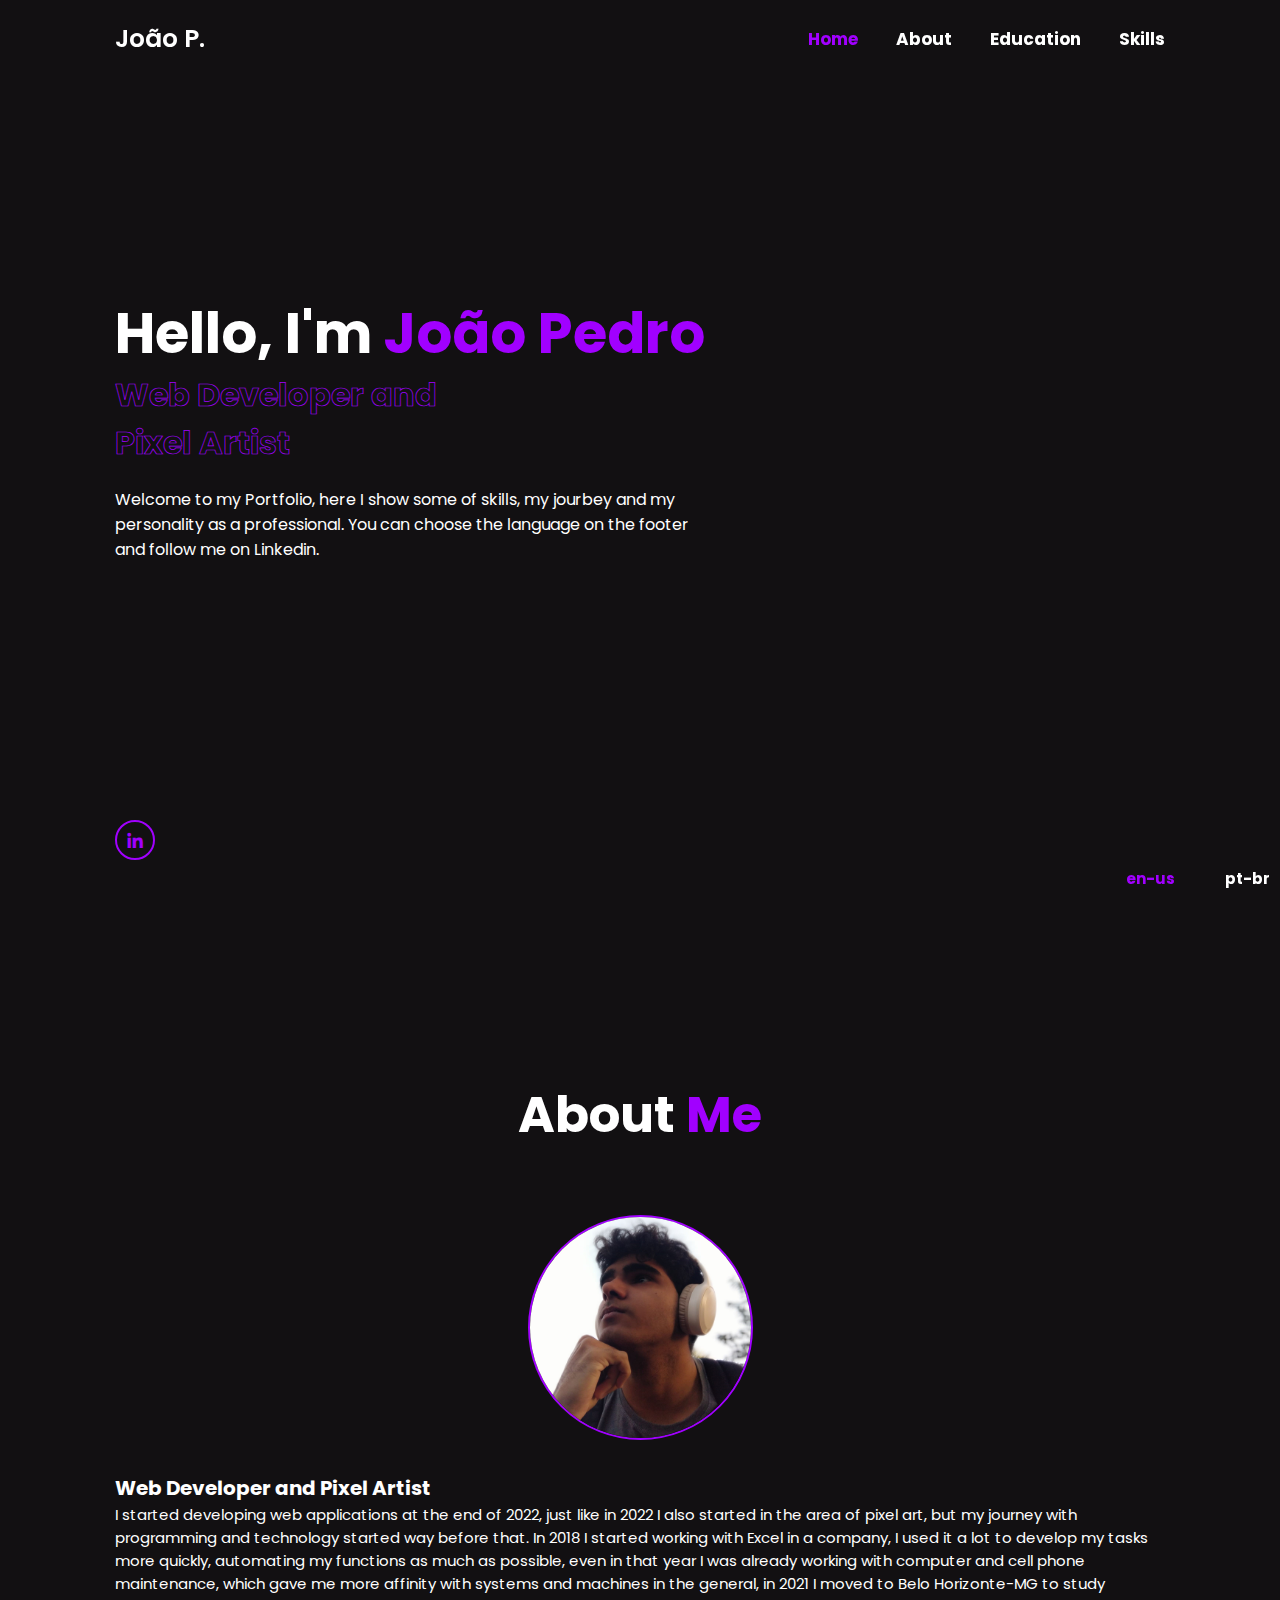
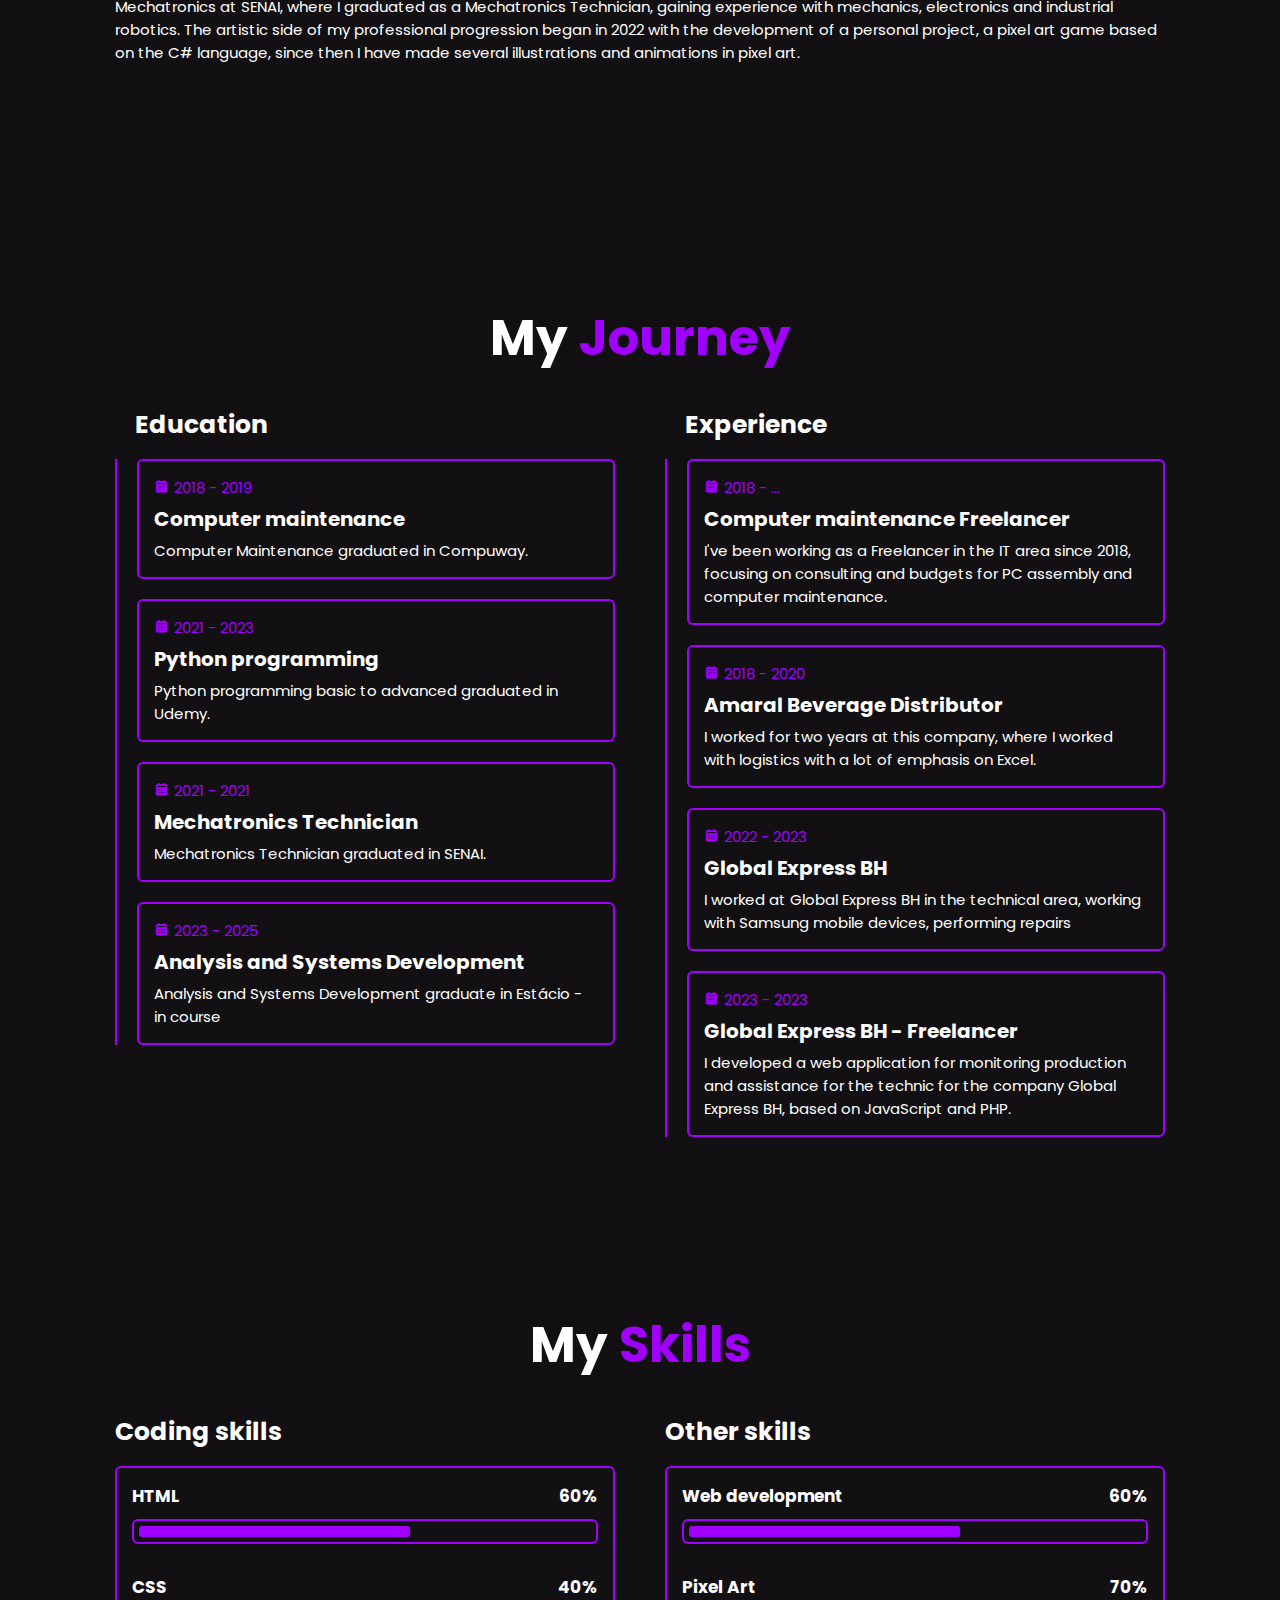
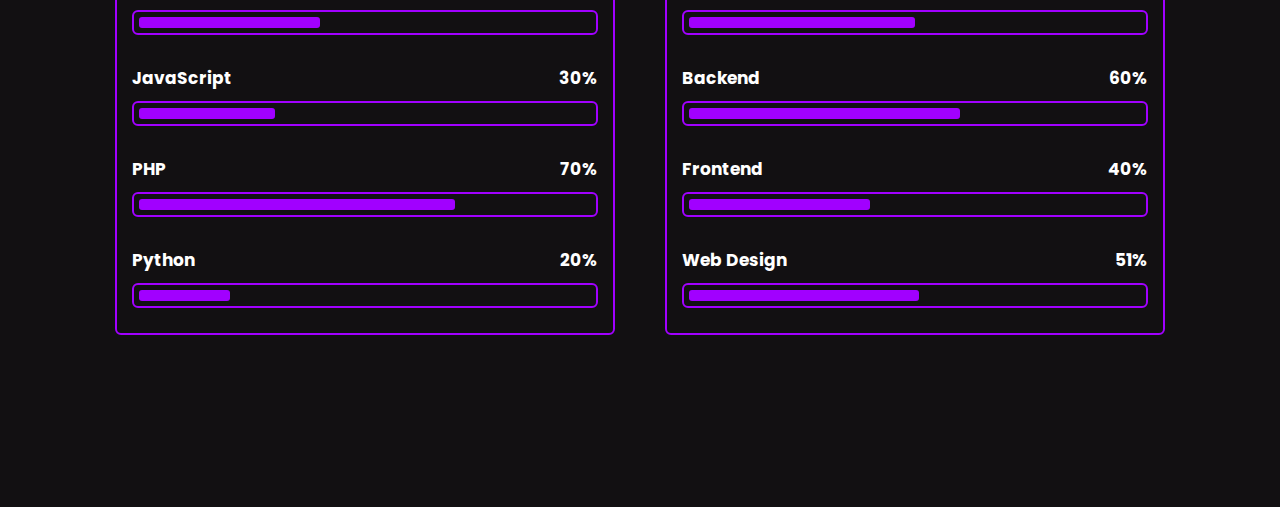
==== Portfolio.html @ 906d69df "commit 0" ====
<!DOCTYPE html>
<html lang="en">
<head>
    <meta charset="UTF-8">
    <meta name="viewport" content="width=device-width, initial-scale=1.0">
    <link rel="stylesheet" href="Portifólio/CSS/style.css">
    <title>João P.</title>
    <link href='https://unpkg.com/boxicons@2.1.4/css/boxicons.min.css' rel='stylesheet'>
</head>
<body>
    <header class="header">
        <a href="#" class="logo">João P.</a>

        <div class="bx bx-menu" id="menu-icon"></div>

        <nav class="navbar">
            <a href="#home" onclick="removetoggle()" class="active">Home</a>
            <a href="#about" onclick="removetoggle()">About</a>
            <a href="#education" onclick="removetoggle()">Education</a>
            <a href="#skills" onclick="removetoggle()">Skills</a>
            <ol class="language">
                <a href="Portfolio.html"><li id="EN-US" value="0" onclick="enus()"><input type="radio" name="enus" id='en' checked>en-us</li></a>
                <a href="Portfolio-PTBR.html"><li id="PT-BR" value="1" onclick="ptbr()"><input type="radio" name="ptbr" id='pt'>pt-br</li></a>
            </ol>
        </nav>
    </header>

    <section class="home" id="home" onclick="removetoggle()">
        <div class="home-content">
            <h1>Hello, I'm <span>João Pedro</span></h1>
            <div class="text-animate">
                <h3>Web Developer and Pixel Artist</h3>
            </div>
            <p>Welcome to my Portfolio, here I show some of skills, my jourbey and my personality as a professional. You can choose the language on the footer and follow me on Linkedin.</p>
        </div>
        <div class="home-sci">
            <a href="https://www.linkedin.com/in/joãopedrogonçalvesdeoliveirasilva/" target="_blank" class="bx bxl-linkedin"></a>
        </div>
    </section>

    <section class="about" id="about" onclick="removetoggle()">
        <h2 class="heading">About <span>Me</span></h2>

        <div class="about-img">
            <img src="Portifólio/Files/pfp.jpg" alt="">
            <span class="circle"></span>
        </div>
        <div class="about-content">
            <h3>Web Developer and Pixel Artist</h3>
            <p>I started developing web applications at the end of 2022, just like in 2022 I also started in the area of ​​pixel art, but my journey with programming and technology started way before that. In 2018 I started working with Excel in a company, I used it a lot to develop my tasks more quickly, automating my functions as much as possible, even in that year I was already working with computer and cell phone maintenance, which gave me more affinity with systems and machines in the general, in 2021 I moved to Belo Horizonte-MG to study Mechatronics at SENAI, where I graduated as a Mechatronics Technician, gaining experience with mechanics, electronics and industrial robotics. The artistic side of my professional progression began in 2022 with the development of a personal project, a pixel art game based on the C# language, since then I have made several illustrations and animations in pixel art.</p>
        </div>
    </section>

    <section class="education" id="education" onclick="removetoggle()">
        <h2 class="heading">My <span>Journey</span></h2>
        
        <div class="education-row">
            <div class="education-column">
                <h3 class="title">Education</h3>

                <div class="education-box">
                    <div class="education-content">
                        <div class="content">
                            <div class="year"><i class="bx bxs-calendar"></i>2018 - 2019</div>
                            <h3>Computer maintenance</h3>
                            <p>Computer Maintenance graduated in Compuway.</p>
                        </div>
                    </div>

                    <div class="education-content">
                        <div class="content">
                            <div class="year"><i class="bx bxs-calendar"></i>2021 - 2023</div>
                            <h3>Python programming</h3>
                            <p>Python programming basic to advanced graduated in Udemy.</p>
                        </div>
                    </div>

                    <div class="education-content">
                        <div class="content">
                            <div class="year"><i class="bx bxs-calendar"></i>2021 - 2021</div>
                            <h3>Mechatronics Technician</h3>
                            <p>Mechatronics Technician graduated in SENAI.</p>
                        </div>
                    </div>

                    <div class="education-content">
                        <div class="content">
                            <div class="year"><i class="bx bxs-calendar"></i>2023 - 2025</div>
                            <h3>Analysis and Systems Development</h3>
                            <p>Analysis and Systems Development graduate in Estácio - in course</p>
                        </div>
                    </div>
                </div>
            </div>

            <div class="education-column">
                <h3 class="title">Experience</h3>

                <div class="education-box">
                    <div class="education-content">
                        <div class="content">
                            <div class="year"><i class="bx bxs-calendar"></i>2018 - ...</div>
                            <h3>Computer maintenance Freelancer</h3>
                            <p>I've been working as a Freelancer in the IT area since 2018, focusing on consulting and budgets for PC assembly and computer maintenance.</p>
                        </div>
                    </div>

                    <div class="education-content">
                        <div class="content">
                            <div class="year"><i class="bx bxs-calendar"></i>2018 - 2020</div>
                            <h3>Amaral Beverage Distributor</h3>
                            <p>I worked for two years at this company, where I worked with logistics with a lot of emphasis on Excel.</p>
                        </div>
                    </div>

                    <div class="education-content">
                        <div class="content">
                            <div class="year"><i class="bx bxs-calendar"></i>2022 - 2023</div>
                            <h3>Global Express BH</h3>
                            <p>I worked at Global Express BH in the technical area, working with Samsung mobile devices, performing repairs</p>
                        </div>
                    </div>

                    <div class="education-content">
                        <div class="content">
                            <div class="year"><i class="bx bxs-calendar"></i>2023 - 2023</div>
                            <h3>Global Express BH - Freelancer</h3>
                            <p>I developed a web application for monitoring production and assistance for the technic for the company Global Express BH, based on JavaScript and PHP.</p>
                        </div>
                    </div>
                </div>
            </div>

        </div>
    </section>

    <section class="skills" id="skills" onclick="removetoggle()">
        <h2 class="heading">My <span>Skills</span></h2>

        <div class="skills-row">
            <div class="skills-column">
                <h3 class="title">Coding skills</h3>

                <div class="skills-box">
                    <div class="skills-content">
                        <div class="progress">
                            <h3>HTML <span>60%</span></h3>
                            <div class="bar"><span></span></div>
                        </div>

                        <div class="progress">
                            <h3>CSS <span>40%</span></h3>
                            <div class="bar"><span></span></div>
                        </div>

                        <div class="progress">
                            <h3>JavaScript <span>30%</span></h3>
                            <div class="bar"><span></span></div>
                        </div>

                        <div class="progress">
                            <h3>PHP <span>70%</span></h3>
                            <div class="bar"><span></span></div>
                        </div>

                        <div class="progress">
                            <h3>Python <span>20%</span></h3>
                            <div class="bar"><span></span></div>
                        </div>
                    </div>
                </div>
            </div>

            <div class="skills-column">
                <h3 class="title">Other skills</h3>
                <div class="skills-box">
                    <div class="skills-content">
                        <div class="progress">
                            <h3>Web development <span>60%</span></h3>
                            <div class="bar"><span></span></div>
                        </div>

                        <div class="progress">
                            <h3>Pixel Art <span>70%</span></h3>
                            <div class="bar"><span></span></div>
                        </div>

                        <div class="progress">
                            <h3>Backend <span>60%</span></h3>
                            <div class="bar"><span></span></div>
                        </div>

                        <div class="progress">
                            <h3>Frontend <span>40%</span></h3>
                            <div class="bar"><span></span></div>
                        </div>

                        <div class="progress">
                            <h3>Web Design <span>51%</span></h3>
                            <div class="bar"><span></span></div>
                        </div>
                    </div>
                </div>
            </div>
        </div>
    </section>
</body>
<script src="Portifólio/JS/script.js"></script>
</html>
---- Portifólio/CSS/style.css ----
@import url('https://fonts.googleapis.com/css2?family=Bebas+Neue&family=Poppins:wght@100&display=swap');
@import url('https://fonts.googleapis.com/css2?family=Bebas+Neue&family=Poppins:wght@100;700&display=swap');

*{
    margin: 0;
    padding: 0;
    box-sizing: border-box;
    text-decoration: none;
    border: none;
    outline: none;
    scroll-behavior: none;
    font-family: 'Poppins', sans-serif;
}
:root:has(#en:checked){
    --bg-color: #121012;
    --second-bg-color: #3C00FF;
    --text-color: white;
    --main-color: #A100FF;

    #EN-US{
        color: #A100FF;
    }
}

:root:has(#pt:checked){
    --bg-color: #121012;
    --second-bg-color: #3C00FF;
    --text-color: white;
    --main-color: #A100FF;

    #PT-BR{
        color: #A100FF;
    }
}

html{
    font-size: 62.5%;
    overflow-x: hidden;
}

body{
    background: var(--bg-color);
    color: var(--text-color);
}

.header{
    position: fixed;
    top: 0;
    left: 0;
    width: 100%;
    padding: 2rem 9%;
    background: transparent;
    display: flex;
    justify-content: space-between;
    align-items: center;
    z-index: 100;
    transition: .3s;
}
.header.sticky{
    background: url('../Files/wallpaper.gif') no-repeat;
    background-size: cover;
    background-position: center;
    transition: .3s;
}

.logo{
    font-size: 2.5rem;
    color: var(--text-color);
    font-weight: 600;
}

.navbar a{
    font-size: 1.7rem;
    color:var(--text-color);
    font-weight: bold;
    margin-left: 3.5rem;
    transition: 0.5s;
}

.navbar a:hover,
.navbar a.active{
    cursor: pointer;
    color: var(--main-color);
    transition: 0.5s;
}

#menu-icon{
    font-size: 3.6rem;
    cursor: pointer;
    color: var(--text-color);
    display: none;
}

section{
    min-height: 100vh;
    padding: 10rem 9% 2rem;
}

span{
    color: var(--main-color);
}

.home{
    display: flex;
    align-items: center;
    padding: 0 9%;
    background: var(--bg-color);
    background-size: cover;
    background-position: center;
}

.home-content{
    max-width: 60rem;
}

.home-content h1{
    font-size: 5.6rem;
    font-weight: 700;
    line-height: 1.3;
}

.home-content .text-animate{
    position: relative;
    width: 32.8rem;
}

.home-content .text-animate h3{
    font-size: 3.2rem;
    font-weight: 700;
    color: transparent;
    -webkit-text-stroke: .7px var(--main-color);
}

.home-content p{
    font-size: 1.6rem;
    margin: 2rem 0 4rem;
}
.home-sci{
    position: absolute;
    bottom: 4rem;
    width: 170px;
    display: flex;
    justify-content: space-between;
}

.home-sci a{
    position: relative;
    display: inline-flex;
    justify-content: center;
    align-items: center;
    width: 40px;
    height: 40px;
    background: transparent;
    border: .2rem solid var(--main-color);
    border-radius: 50%;
    font-size: 20px;
    color: var(--main-color);
    z-index: 1;
    overflow: hidden;
    transition: .5s;
}
.home-sci a:hover{
    background: var(--main-color);
    color: var(--bg-color);
    transition: .5s;
}

.about{
    display: flex;
    justify-content: center;
    align-items: center;
    flex-direction: column;
    gap: 2rem;
    background: var(--bg-color);
    padding-bottom: 6rem;
}

.heading{
    font-size: 5rem;
    margin-bottom: 3rem;
    text-align: center;
}

.about-img{
    position: relative;
    width: 25rem;
    height: 25rem;
    border: 50%;
    display: flex;
    justify-content: center;
    align-items: center;
}

.about-img img{
    width: 90%;
    border-radius: 50%;
    border: .2rem solid var(--main-color);
}
.about-content h3{
    font-size: 2rem;
}
.about-content p{
    font-size: 1.5rem;
}

.education{
    display: flex;
    justify-content: center;
    align-items: center;
    flex-direction: column;
    min-width: auto;
    padding-bottom: 5rem;
}

.education .education-row{
    display: flex;
    flex-wrap: wrap;
    gap: 5rem;
}

.education-row .education-column{
    flex: 1 1 40rem;
}

.education-column .title{
    font-size: 2.5rem;
    margin: 0 0 1.5rem 2rem;
}

.education-column .education-box{
    border-left: .2rem solid var(--main-color);
}

.education-box .education-content{
    position: relative;
    padding-left: 2rem;
}

.education-content .content{
    position: relative;
    padding: 1.5rem;
    border: .2rem solid var(--main-color);
    border-radius: .6rem;
    margin-bottom: 2rem;
}

.education-content .content .year{
    font-size: 1.5rem;
    color: var(--main-color);
    padding-bottom: .5rem;
}

.education-content .content .year i{
    padding-right: .5rem;
}

.education-content .content h3{
    font-size: 2rem;
}

.education-content .content p{
    font-size: 1.5rem;
    padding-top: .5rem;
}

.skills{
    min-width: auto;
    padding-bottom: 7rem;
    background: transparent;
}

.skills .skills-row{
    display: flex;
    flex-wrap: wrap;
    gap: 5rem;
}

.skills-row .skills-column{
    flex: 1 1 40rem;
}

.skills-column .title{
    font-size: 2.5rem;
    margin: 0 0 1.5rem;
}

.skills-box .skills-content{
    position: relative;
    border: .2rem solid var(--main-color);
    border-radius: .6rem;
    padding: .5rem 1.5rem;
}

.skills-content .progress{
    padding: 1rem 0;
}

.skills-content .progress h3{
    font-size: 1.7rem;
    display: flex;
    justify-content: space-between;
}

.skills-content .progress h3 span{
    color:var(--text-color);
}

.skills-content .progress .bar{
    height: 2.5rem;
    border-radius: .6rem;
    border: .2rem solid var(--main-color);
    padding: .5rem;
    margin: 1rem 0;
}

.skills-content .progress .bar span{
    display: block;
    height: 100%;
    border-radius: .3rem;
    background: var(--main-color);
}

.skills-column:nth-child(1) .skills-content .progress:nth-child(1) .bar span{
    width: 60%;
}
.skills-column:nth-child(1) .skills-content .progress:nth-child(2) .bar span{
    width: 40%;
}
.skills-column:nth-child(1) .skills-content .progress:nth-child(3) .bar span{
    width: 30%;
}
.skills-column:nth-child(1) .skills-content .progress:nth-child(4) .bar span{
    width: 70%;
}
.skills-column:nth-child(1) .skills-content .progress:nth-child(5) .bar span{
    width: 20%;
}

.skills-column:nth-child(2) .skills-content .progress:nth-child(1) .bar span{
    width: 60%;
}
.skills-column:nth-child(2) .skills-content .progress:nth-child(2) .bar span{
    width: 50%;
}
.skills-column:nth-child(2) .skills-content .progress:nth-child(3) .bar span{
    width: 60%;
}
.skills-column:nth-child(2) .skills-content .progress:nth-child(4) .bar span{
    width: 40%;
}
.skills-column:nth-child(2) .skills-content .progress:nth-child(5) .bar span{
    width: 51%;
}

input[type="radio"]{
    appearance: none;

    width: 1.5rem;
    height: 1.5rem;
    border-radius: 50%;

}



.language{
    display: flex;
    position: fixed;
    right: 1rem;
    bottom: 1rem;
}
.language li{
    font-size: 1.5rem;
    list-style: none;
}

@media (max-width: 1200px){
    html{
        font-size: 55%;
    }
}

@media (max-width: 991px){
     .header{
        padding: 2rem 4%;
     }

     section{
        padding: 10rem 4% 2rem;
     }

     .home{
        padding: 0 4%;
     }
}

@media (max-width: 768px){
    .header{
        background: url('../Files/wallpaper.gif') no-repeat;
        background-size: cover;
        background-position: center;
        transition: .3s;
    }
    #menu-icon{
        display: block;
        transition: .3s;
    }
    #menu-icon:hover{
        color: var(--main-color);
        transition: .3s;
    }
    .navbar{
        position: absolute;
        top: 100%;
        left: -100%;
        width: 100%;
        padding: 1rem 4%;
        background: var(--bg-color);
        transition: 0.25s;
    }

    .navbar a{
        display: block;
        font-size: 2rem;
        margin: 3rem 0;
    }
    .navbar.active{
        left: 0;
        transition-delay: 0s;
        box-shadow: 0 .2rem 1rem #D5ACFF;
    }
}
@media (max-width: 520px){
    html{
        font-size: 50%;
    }
}
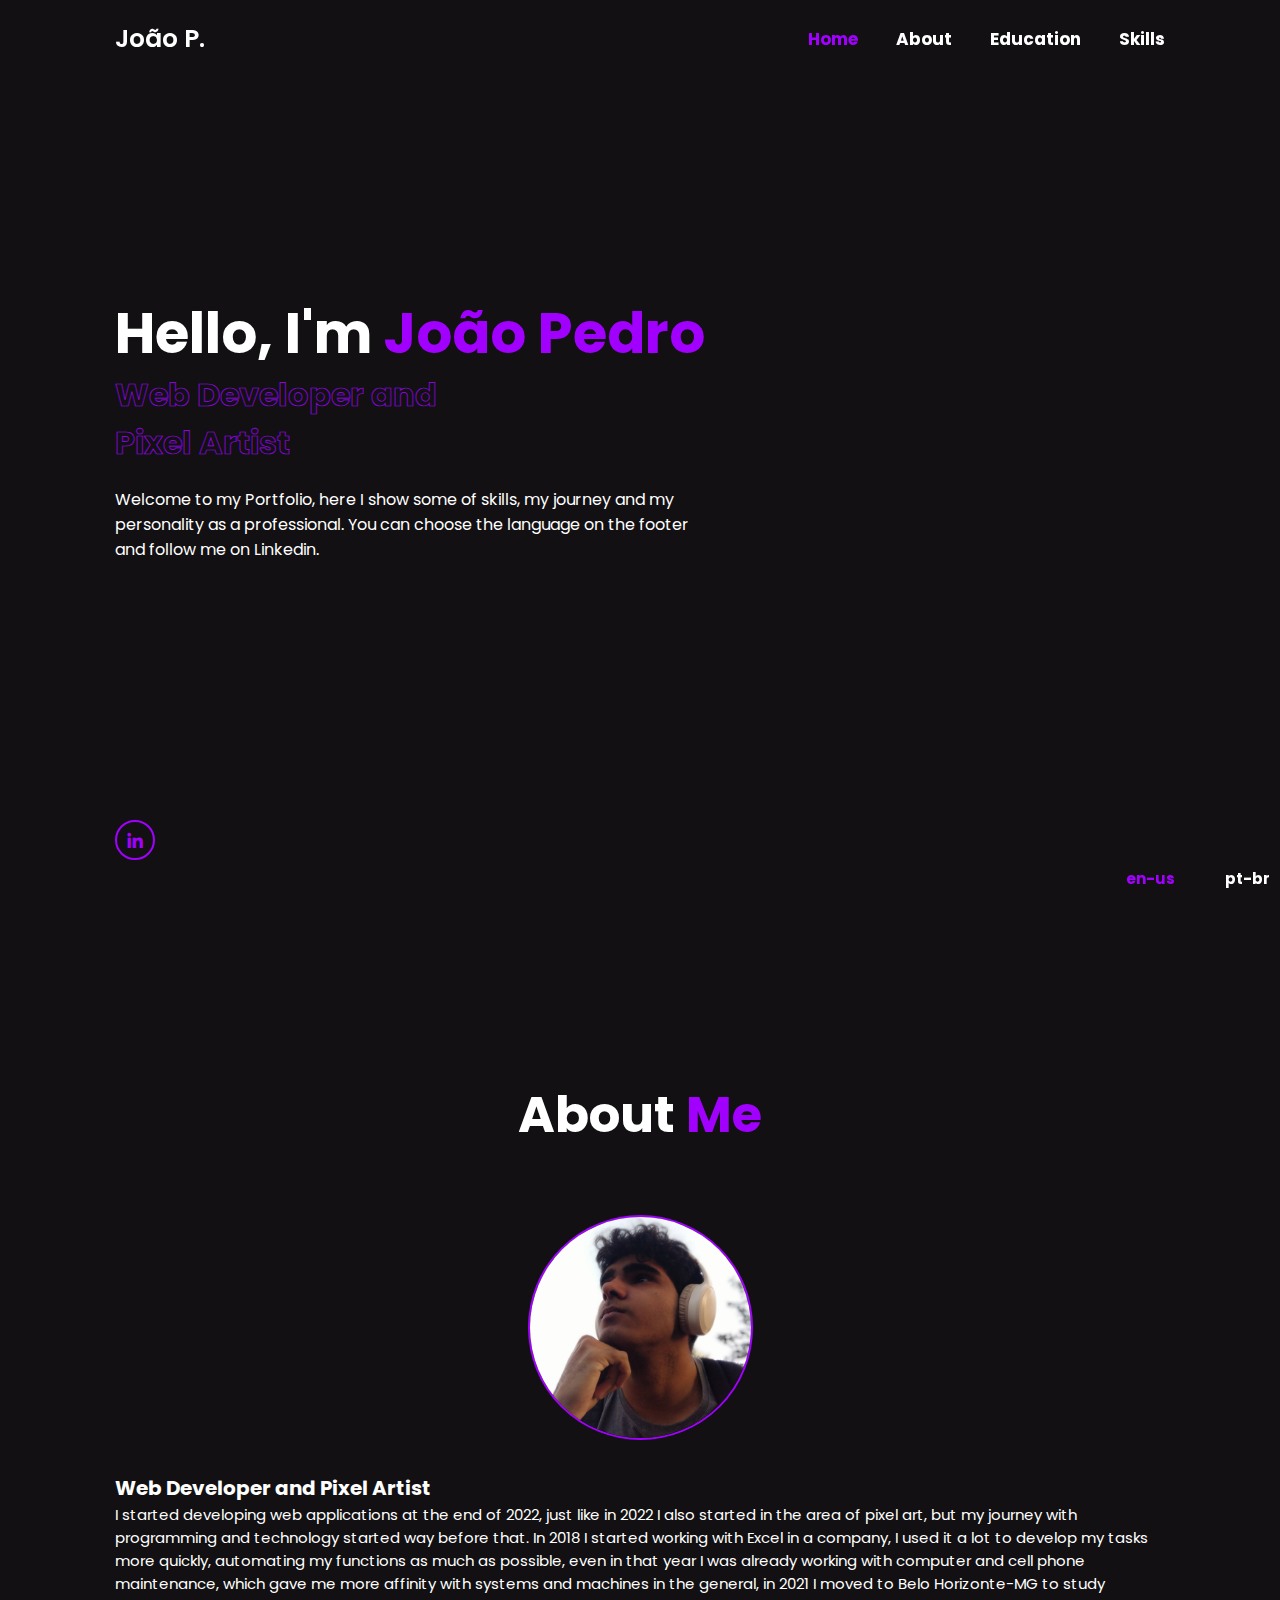
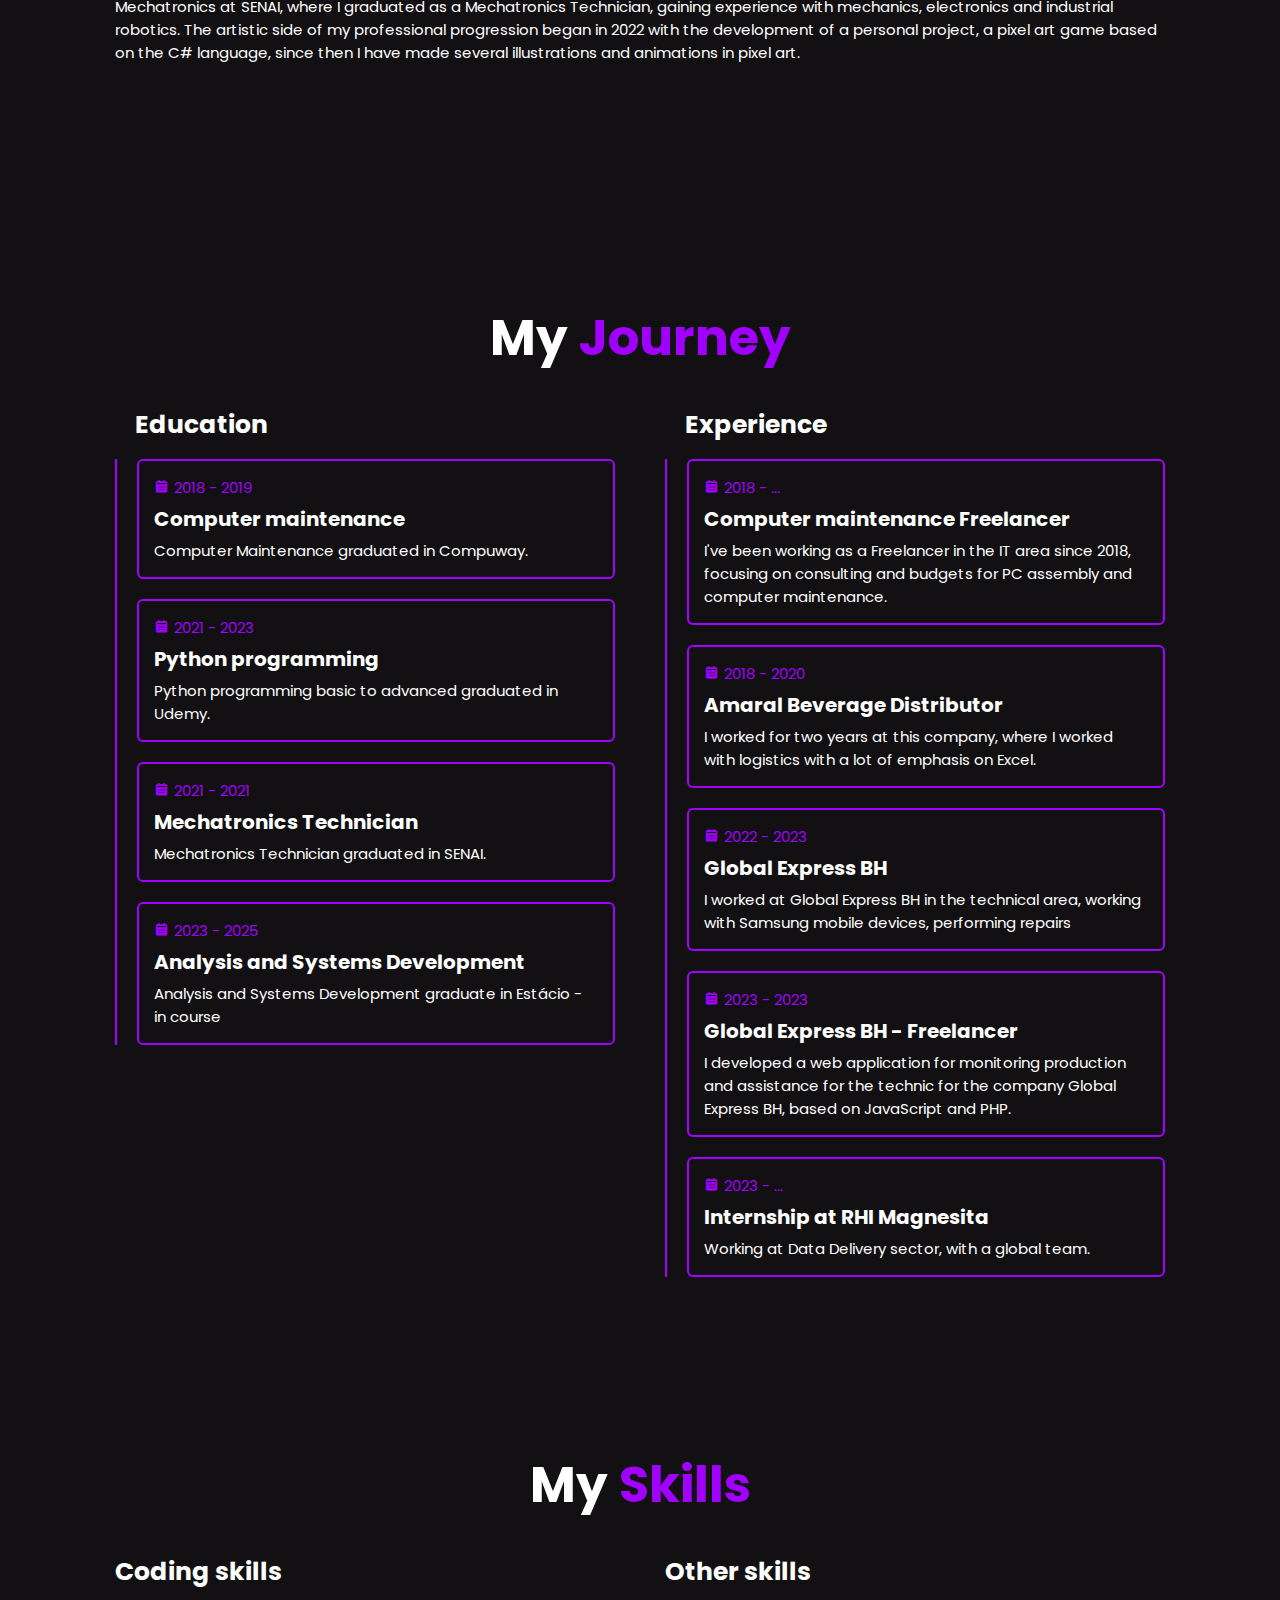
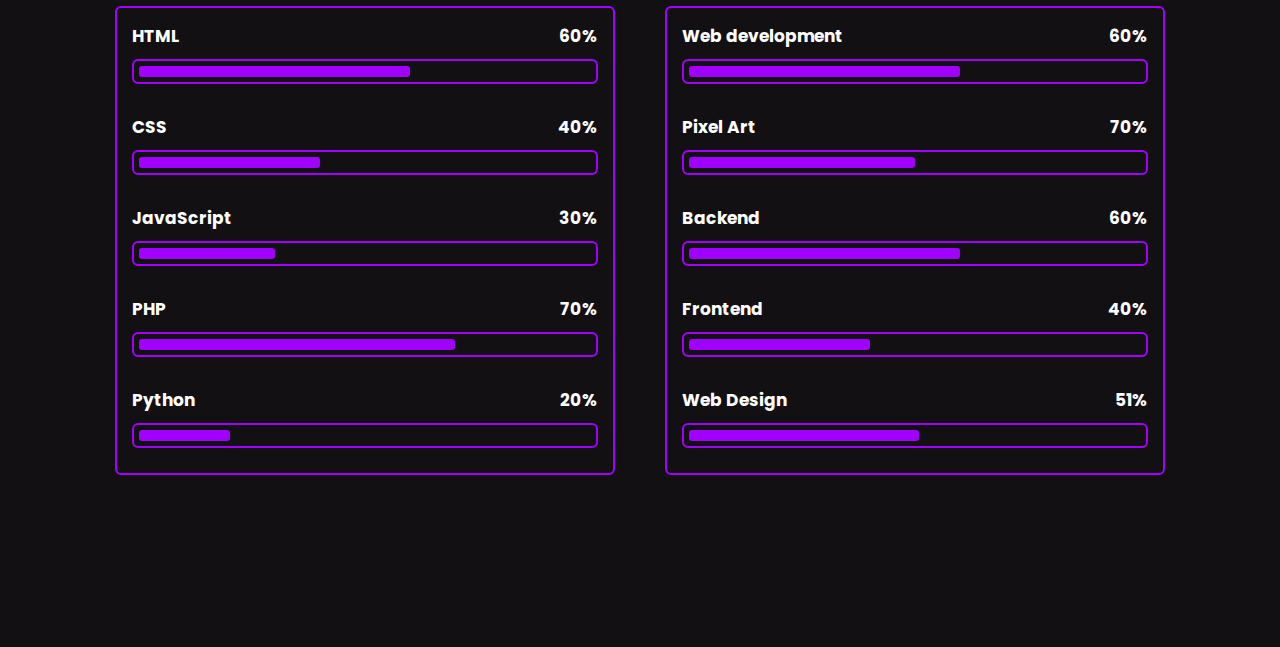
==== commit caaf0390: "Add files via upload" ====
--- a/Portfolio.html
+++ b/Portfolio.html
@@ -1,209 +1,217 @@
-<!DOCTYPE html>
-<html lang="en">
-<head>
-    <meta charset="UTF-8">
-    <meta name="viewport" content="width=device-width, initial-scale=1.0">
-    <link rel="stylesheet" href="Portifólio/CSS/style.css">
-    <title>João P.</title>
-    <link href='https://unpkg.com/boxicons@2.1.4/css/boxicons.min.css' rel='stylesheet'>
-</head>
-<body>
-    <header class="header">
-        <a href="#" class="logo">João P.</a>
-
-        <div class="bx bx-menu" id="menu-icon"></div>
-
-        <nav class="navbar">
-            <a href="#home" onclick="removetoggle()" class="active">Home</a>
-            <a href="#about" onclick="removetoggle()">About</a>
-            <a href="#education" onclick="removetoggle()">Education</a>
-            <a href="#skills" onclick="removetoggle()">Skills</a>
-            <ol class="language">
-                <a href="Portfolio.html"><li id="EN-US" value="0" onclick="enus()"><input type="radio" name="enus" id='en' checked>en-us</li></a>
-                <a href="Portfolio-PTBR.html"><li id="PT-BR" value="1" onclick="ptbr()"><input type="radio" name="ptbr" id='pt'>pt-br</li></a>
-            </ol>
-        </nav>
-    </header>
-
-    <section class="home" id="home" onclick="removetoggle()">
-        <div class="home-content">
-            <h1>Hello, I'm <span>João Pedro</span></h1>
-            <div class="text-animate">
-                <h3>Web Developer and Pixel Artist</h3>
-            </div>
-            <p>Welcome to my Portfolio, here I show some of skills, my jourbey and my personality as a professional. You can choose the language on the footer and follow me on Linkedin.</p>
-        </div>
-        <div class="home-sci">
-            <a href="https://www.linkedin.com/in/joãopedrogonçalvesdeoliveirasilva/" target="_blank" class="bx bxl-linkedin"></a>
-        </div>
-    </section>
-
-    <section class="about" id="about" onclick="removetoggle()">
-        <h2 class="heading">About <span>Me</span></h2>
-
-        <div class="about-img">
-            <img src="Portifólio/Files/pfp.jpg" alt="">
-            <span class="circle"></span>
-        </div>
-        <div class="about-content">
-            <h3>Web Developer and Pixel Artist</h3>
-            <p>I started developing web applications at the end of 2022, just like in 2022 I also started in the area of ​​pixel art, but my journey with programming and technology started way before that. In 2018 I started working with Excel in a company, I used it a lot to develop my tasks more quickly, automating my functions as much as possible, even in that year I was already working with computer and cell phone maintenance, which gave me more affinity with systems and machines in the general, in 2021 I moved to Belo Horizonte-MG to study Mechatronics at SENAI, where I graduated as a Mechatronics Technician, gaining experience with mechanics, electronics and industrial robotics. The artistic side of my professional progression began in 2022 with the development of a personal project, a pixel art game based on the C# language, since then I have made several illustrations and animations in pixel art.</p>
-        </div>
-    </section>
-
-    <section class="education" id="education" onclick="removetoggle()">
-        <h2 class="heading">My <span>Journey</span></h2>
-        
-        <div class="education-row">
-            <div class="education-column">
-                <h3 class="title">Education</h3>
-
-                <div class="education-box">
-                    <div class="education-content">
-                        <div class="content">
-                            <div class="year"><i class="bx bxs-calendar"></i>2018 - 2019</div>
-                            <h3>Computer maintenance</h3>
-                            <p>Computer Maintenance graduated in Compuway.</p>
-                        </div>
-                    </div>
-
-                    <div class="education-content">
-                        <div class="content">
-                            <div class="year"><i class="bx bxs-calendar"></i>2021 - 2023</div>
-                            <h3>Python programming</h3>
-                            <p>Python programming basic to advanced graduated in Udemy.</p>
-                        </div>
-                    </div>
-
-                    <div class="education-content">
-                        <div class="content">
-                            <div class="year"><i class="bx bxs-calendar"></i>2021 - 2021</div>
-                            <h3>Mechatronics Technician</h3>
-                            <p>Mechatronics Technician graduated in SENAI.</p>
-                        </div>
-                    </div>
-
-                    <div class="education-content">
-                        <div class="content">
-                            <div class="year"><i class="bx bxs-calendar"></i>2023 - 2025</div>
-                            <h3>Analysis and Systems Development</h3>
-                            <p>Analysis and Systems Development graduate in Estácio - in course</p>
-                        </div>
-                    </div>
-                </div>
-            </div>
-
-            <div class="education-column">
-                <h3 class="title">Experience</h3>
-
-                <div class="education-box">
-                    <div class="education-content">
-                        <div class="content">
-                            <div class="year"><i class="bx bxs-calendar"></i>2018 - ...</div>
-                            <h3>Computer maintenance Freelancer</h3>
-                            <p>I've been working as a Freelancer in the IT area since 2018, focusing on consulting and budgets for PC assembly and computer maintenance.</p>
-                        </div>
-                    </div>
-
-                    <div class="education-content">
-                        <div class="content">
-                            <div class="year"><i class="bx bxs-calendar"></i>2018 - 2020</div>
-                            <h3>Amaral Beverage Distributor</h3>
-                            <p>I worked for two years at this company, where I worked with logistics with a lot of emphasis on Excel.</p>
-                        </div>
-                    </div>
-
-                    <div class="education-content">
-                        <div class="content">
-                            <div class="year"><i class="bx bxs-calendar"></i>2022 - 2023</div>
-                            <h3>Global Express BH</h3>
-                            <p>I worked at Global Express BH in the technical area, working with Samsung mobile devices, performing repairs</p>
-                        </div>
-                    </div>
-
-                    <div class="education-content">
-                        <div class="content">
-                            <div class="year"><i class="bx bxs-calendar"></i>2023 - 2023</div>
-                            <h3>Global Express BH - Freelancer</h3>
-                            <p>I developed a web application for monitoring production and assistance for the technic for the company Global Express BH, based on JavaScript and PHP.</p>
-                        </div>
-                    </div>
-                </div>
-            </div>
-
-        </div>
-    </section>
-
-    <section class="skills" id="skills" onclick="removetoggle()">
-        <h2 class="heading">My <span>Skills</span></h2>
-
-        <div class="skills-row">
-            <div class="skills-column">
-                <h3 class="title">Coding skills</h3>
-
-                <div class="skills-box">
-                    <div class="skills-content">
-                        <div class="progress">
-                            <h3>HTML <span>60%</span></h3>
-                            <div class="bar"><span></span></div>
-                        </div>
-
-                        <div class="progress">
-                            <h3>CSS <span>40%</span></h3>
-                            <div class="bar"><span></span></div>
-                        </div>
-
-                        <div class="progress">
-                            <h3>JavaScript <span>30%</span></h3>
-                            <div class="bar"><span></span></div>
-                        </div>
-
-                        <div class="progress">
-                            <h3>PHP <span>70%</span></h3>
-                            <div class="bar"><span></span></div>
-                        </div>
-
-                        <div class="progress">
-                            <h3>Python <span>20%</span></h3>
-                            <div class="bar"><span></span></div>
-                        </div>
-                    </div>
-                </div>
-            </div>
-
-            <div class="skills-column">
-                <h3 class="title">Other skills</h3>
-                <div class="skills-box">
-                    <div class="skills-content">
-                        <div class="progress">
-                            <h3>Web development <span>60%</span></h3>
-                            <div class="bar"><span></span></div>
-                        </div>
-
-                        <div class="progress">
-                            <h3>Pixel Art <span>70%</span></h3>
-                            <div class="bar"><span></span></div>
-                        </div>
-
-                        <div class="progress">
-                            <h3>Backend <span>60%</span></h3>
-                            <div class="bar"><span></span></div>
-                        </div>
-
-                        <div class="progress">
-                            <h3>Frontend <span>40%</span></h3>
-                            <div class="bar"><span></span></div>
-                        </div>
-
-                        <div class="progress">
-                            <h3>Web Design <span>51%</span></h3>
-                            <div class="bar"><span></span></div>
-                        </div>
-                    </div>
-                </div>
-            </div>
-        </div>
-    </section>
-</body>
-<script src="Portifólio/JS/script.js"></script>
+<!DOCTYPE html>
+<html lang="en">
+<head>
+    <meta charset="UTF-8">
+    <meta name="viewport" content="width=device-width, initial-scale=1.0">
+    <link rel="stylesheet" href="Portifólio/CSS/style.css">
+    <title>João P.</title>
+    <link href='https://unpkg.com/boxicons@2.1.4/css/boxicons.min.css' rel='stylesheet'>
+</head>
+<body>
+    <header class="header">
+        <a href="#" class="logo">João P.</a>
+
+        <div class="bx bx-menu" id="menu-icon"></div>
+
+        <nav class="navbar">
+            <a href="#home" onclick="removetoggle()" class="active">Home</a>
+            <a href="#about" onclick="removetoggle()">About</a>
+            <a href="#education" onclick="removetoggle()">Education</a>
+            <a href="#skills" onclick="removetoggle()">Skills</a>
+            <ol class="language">
+                <a href="Portfolio.html"><li id="EN-US" value="0" onclick="enus()"><input type="radio" name="enus" id='en' checked>en-us</li></a>
+                <a href="Portfolio-PTBR.html"><li id="PT-BR" value="1" onclick="ptbr()"><input type="radio" name="ptbr" id='pt'>pt-br</li></a>
+            </ol>
+        </nav>
+    </header>
+
+    <section class="home" id="home" onclick="removetoggle()">
+        <div class="home-content">
+            <h1>Hello, I'm <span>João Pedro</span></h1>
+            <div class="text-animate">
+                <h3>Web Developer and Pixel Artist</h3>
+            </div>
+            <p>Welcome to my Portfolio, here I show some of skills, my journey and my personality as a professional. You can choose the language on the footer and follow me on Linkedin.</p>
+        </div>
+        <div class="home-sci">
+            <a href="https://www.linkedin.com/in/joãopedrogonçalvesdeoliveirasilva/" target="_blank" class="bx bxl-linkedin"></a>
+        </div>
+    </section>
+
+    <section class="about" id="about" onclick="removetoggle()">
+        <h2 class="heading">About <span>Me</span></h2>
+
+        <div class="about-img">
+            <img src="Portifólio/Files/pfp.jpg" alt="">
+            <span class="circle"></span>
+        </div>
+        <div class="about-content">
+            <h3>Web Developer and Pixel Artist</h3>
+            <p>I started developing web applications at the end of 2022, just like in 2022 I also started in the area of ​​pixel art, but my journey with programming and technology started way before that. In 2018 I started working with Excel in a company, I used it a lot to develop my tasks more quickly, automating my functions as much as possible, even in that year I was already working with computer and cell phone maintenance, which gave me more affinity with systems and machines in the general, in 2021 I moved to Belo Horizonte-MG to study Mechatronics at SENAI, where I graduated as a Mechatronics Technician, gaining experience with mechanics, electronics and industrial robotics. The artistic side of my professional progression began in 2022 with the development of a personal project, a pixel art game based on the C# language, since then I have made several illustrations and animations in pixel art.</p>
+        </div>
+    </section>
+
+    <section class="education" id="education" onclick="removetoggle()">
+        <h2 class="heading">My <span>Journey</span></h2>
+        
+        <div class="education-row">
+            <div class="education-column">
+                <h3 class="title">Education</h3>
+
+                <div class="education-box">
+                    <div class="education-content">
+                        <div class="content">
+                            <div class="year"><i class="bx bxs-calendar"></i>2018 - 2019</div>
+                            <h3>Computer maintenance</h3>
+                            <p>Computer Maintenance graduated in Compuway.</p>
+                        </div>
+                    </div>
+
+                    <div class="education-content">
+                        <div class="content">
+                            <div class="year"><i class="bx bxs-calendar"></i>2021 - 2023</div>
+                            <h3>Python programming</h3>
+                            <p>Python programming basic to advanced graduated in Udemy.</p>
+                        </div>
+                    </div>
+
+                    <div class="education-content">
+                        <div class="content">
+                            <div class="year"><i class="bx bxs-calendar"></i>2021 - 2021</div>
+                            <h3>Mechatronics Technician</h3>
+                            <p>Mechatronics Technician graduated in SENAI.</p>
+                        </div>
+                    </div>
+
+                    <div class="education-content">
+                        <div class="content">
+                            <div class="year"><i class="bx bxs-calendar"></i>2023 - 2025</div>
+                            <h3>Analysis and Systems Development</h3>
+                            <p>Analysis and Systems Development graduate in Estácio - in course</p>
+                        </div>
+                    </div>
+                </div>
+            </div>
+
+            <div class="education-column">
+                <h3 class="title">Experience</h3>
+
+                <div class="education-box">
+                    <div class="education-content">
+                        <div class="content">
+                            <div class="year"><i class="bx bxs-calendar"></i>2018 - ...</div>
+                            <h3>Computer maintenance Freelancer</h3>
+                            <p>I've been working as a Freelancer in the IT area since 2018, focusing on consulting and budgets for PC assembly and computer maintenance.</p>
+                        </div>
+                    </div>
+
+                    <div class="education-content">
+                        <div class="content">
+                            <div class="year"><i class="bx bxs-calendar"></i>2018 - 2020</div>
+                            <h3>Amaral Beverage Distributor</h3>
+                            <p>I worked for two years at this company, where I worked with logistics with a lot of emphasis on Excel.</p>
+                        </div>
+                    </div>
+
+                    <div class="education-content">
+                        <div class="content">
+                            <div class="year"><i class="bx bxs-calendar"></i>2022 - 2023</div>
+                            <h3>Global Express BH</h3>
+                            <p>I worked at Global Express BH in the technical area, working with Samsung mobile devices, performing repairs</p>
+                        </div>
+                    </div>
+
+                    <div class="education-content">
+                        <div class="content">
+                            <div class="year"><i class="bx bxs-calendar"></i>2023 - 2023</div>
+                            <h3>Global Express BH - Freelancer</h3>
+                            <p>I developed a web application for monitoring production and assistance for the technic for the company Global Express BH, based on JavaScript and PHP.</p>
+                        </div>
+                    </div>
+
+                    <div class="education-content">
+                        <div class="content">
+                            <div class="year"><i class="bx bxs-calendar"></i>2023 - ...</div>
+                            <h3>Internship at RHI Magnesita</h3>
+                            <p>Working at Data Delivery sector, with a global team.</p>
+                        </div>
+                    </div>
+                </div>
+            </div>
+
+        </div>
+    </section>
+
+    <section class="skills" id="skills" onclick="removetoggle()">
+        <h2 class="heading">My <span>Skills</span></h2>
+
+        <div class="skills-row">
+            <div class="skills-column">
+                <h3 class="title">Coding skills</h3>
+
+                <div class="skills-box">
+                    <div class="skills-content">
+                        <div class="progress">
+                            <h3>HTML <span>60%</span></h3>
+                            <div class="bar"><span></span></div>
+                        </div>
+
+                        <div class="progress">
+                            <h3>CSS <span>40%</span></h3>
+                            <div class="bar"><span></span></div>
+                        </div>
+
+                        <div class="progress">
+                            <h3>JavaScript <span>30%</span></h3>
+                            <div class="bar"><span></span></div>
+                        </div>
+
+                        <div class="progress">
+                            <h3>PHP <span>70%</span></h3>
+                            <div class="bar"><span></span></div>
+                        </div>
+
+                        <div class="progress">
+                            <h3>Python <span>20%</span></h3>
+                            <div class="bar"><span></span></div>
+                        </div>
+                    </div>
+                </div>
+            </div>
+
+            <div class="skills-column">
+                <h3 class="title">Other skills</h3>
+                <div class="skills-box">
+                    <div class="skills-content">
+                        <div class="progress">
+                            <h3>Web development <span>60%</span></h3>
+                            <div class="bar"><span></span></div>
+                        </div>
+
+                        <div class="progress">
+                            <h3>Pixel Art <span>70%</span></h3>
+                            <div class="bar"><span></span></div>
+                        </div>
+
+                        <div class="progress">
+                            <h3>Backend <span>60%</span></h3>
+                            <div class="bar"><span></span></div>
+                        </div>
+
+                        <div class="progress">
+                            <h3>Frontend <span>40%</span></h3>
+                            <div class="bar"><span></span></div>
+                        </div>
+
+                        <div class="progress">
+                            <h3>Web Design <span>51%</span></h3>
+                            <div class="bar"><span></span></div>
+                        </div>
+                    </div>
+                </div>
+            </div>
+        </div>
+    </section>
+</body>
+<script src="Portifólio/JS/script.js"></script>
 </html>